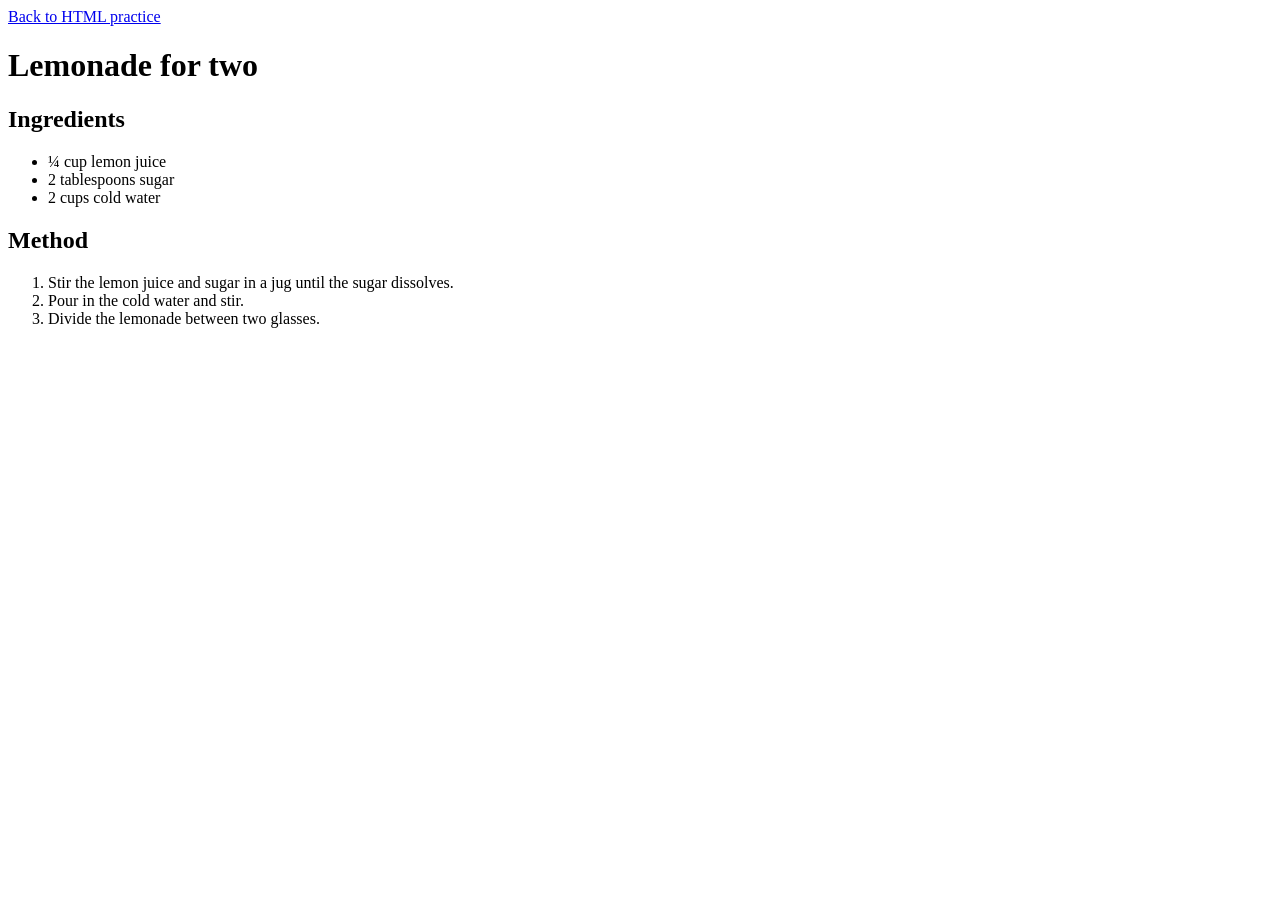
==== examples/lemonade.html @ c4dfd952 "Teach unordered and ordered lists with a linked recipe" ====
<!doctype html>
<html lang="en">
  <head>
    <meta charset="utf-8">
    <meta name="viewport" content="width=device-width, initial-scale=1">
    <title>Lemonade for two | ApnaCollege Project</title>
  </head>
  <body>
    <nav aria-label="Project">
      <a href="../index.html#practice">Back to HTML practice</a>
    </nav>
    <main>
      <h1>Lemonade for two</h1>
      <h2 id="ingredients">Ingredients</h2>
      <ul>
        <li>¼ cup lemon juice</li>
        <li>2 tablespoons sugar</li>
        <li>2 cups cold water</li>
      </ul>
      <h2 id="method">Method</h2>
      <ol>
        <li>Stir the lemon juice and sugar in a jug until the sugar dissolves.</li>
        <li>Pour in the cold water and stir.</li>
        <li>Divide the lemonade between two glasses.</li>
      </ol>
    </main>
  </body>
</html>
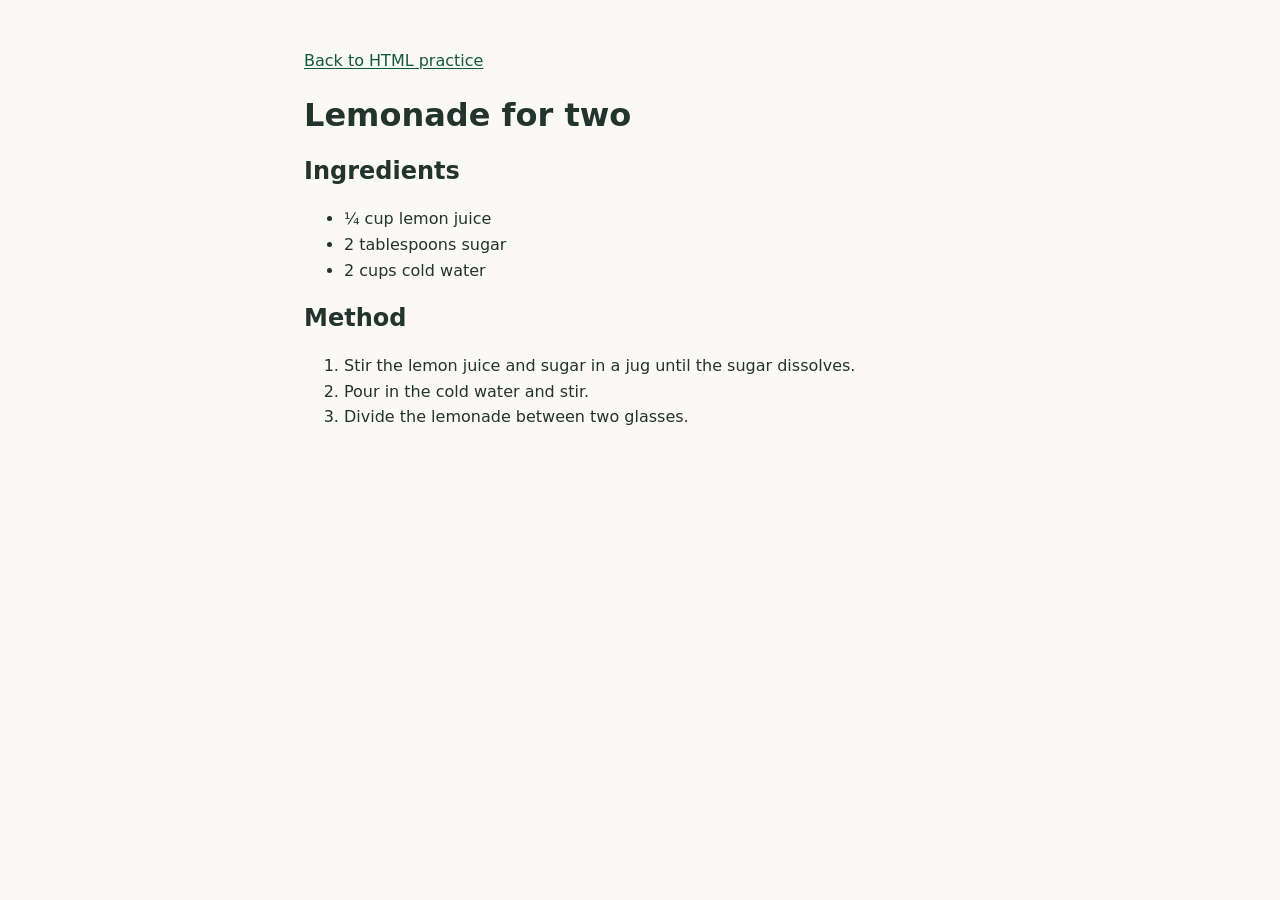
==== commit 8e88a954: "Improve reading width and keyboard focus across practice pages" ====
--- a/examples/lemonade.html
+++ b/examples/lemonade.html
@@ -4,6 +4,7 @@
     <meta charset="utf-8">
     <meta name="viewport" content="width=device-width, initial-scale=1">
     <title>Lemonade for two | ApnaCollege Project</title>
+    <link rel="stylesheet" href="../styles.css">
   </head>
   <body>
     <nav aria-label="Project">
--- a/styles.css
+++ b/styles.css
@@ -0,0 +1,36 @@
+html {
+  background: #faf9f5;
+  color: #23332d;
+  font-family: "Source Sans 3", system-ui, sans-serif;
+  line-height: 1.6;
+}
+
+body {
+  max-width: 42rem;
+  margin: 0 auto;
+  padding: clamp(1rem, 5vw, 3rem);
+}
+
+h1, h2 {
+  line-height: 1.25;
+}
+
+a {
+  color: #15583e;
+  text-underline-offset: 0.15em;
+}
+
+:focus-visible {
+  outline: 0.18rem solid #903b14;
+  outline-offset: 0.2rem;
+}
+
+details {
+  border-top: 1px solid #aab7ad;
+  padding: 0.7em 0;
+}
+
+summary {
+  cursor: pointer;
+  font-weight: 600;
+}
